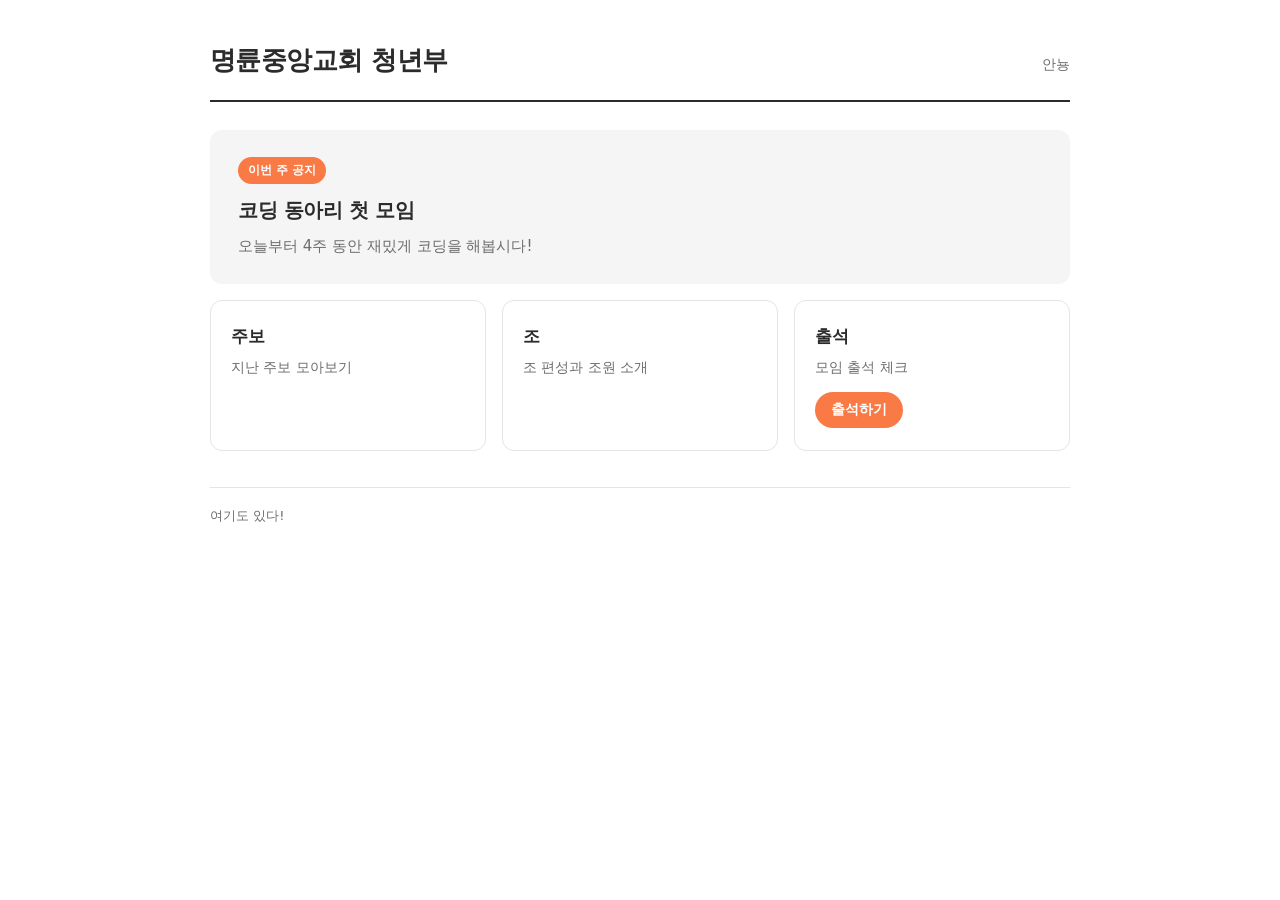
==== index_1.html @ 4d225436 "첫 커밋!" ====
<!DOCTYPE html>
<html lang="ko">
<head>
  <meta charset="UTF-8">
  <meta name="viewport" content="width=device-width, initial-scale=1">
  <title>명륜중앙교회 청년부</title>
  <link rel="stylesheet" href="index_1.css">
</head>

<body>
  <div class="wrap">

    <header>
      <h1>명륜중앙교회 청년부</h1>
      <span class="date">안뇽</span>
    </header>

    <!-- 이번 주 공지 -->
    <section class="notice">
      <span class="label">이번 주 공지</span>
      <h2>코딩 동아리 첫 모임</h2>
      <p>오늘부터 4주 동안 재밌게 코딩을 해봅시다!</p>
    </section>

    <!-- 카드 3개 -->
    <div class="cards">

      <div class="card">
        <h3>주보</h3>
        <p>지난 주보 모아보기</p>
      </div>

      <div class="card">
        <h3>조</h3>
        <p>조 편성과 조원 소개</p>
      </div>

      <div class="card">
        <h3>출석</h3>
        <p>모임 출석 체크</p>
        <button id="attend">출석하기</button>
      </div>

    </div>

    <footer>
      여기도 있다!
    </footer>

  </div>

  <script src="index_1.js"></script>
</body>
</html>
---- index_1.css ----
/* ─────────────────────────────────────────────
   색깔은 여기서 한 번에 바꿉니다.
   이 값만 고치면 페이지 전체 색이 바뀝니다.
───────────────────────────────────────────── */
:root {
  --ink:    #2b2b2b;   /* 글씨색 */
  --gray:   #6d6d6d;   /* 흐린 글씨색 */
  --line:   #e4e4e4;   /* 선 색 */
  --wash:   #f5f5f5;   /* 연한 배경 */
  --accent: #fa7a45;   /* 포인트 색 ← 여기 바꿔보세요 */
}

body {
  margin: 0;
  padding: 40px 20px 60px;
  background: #ffffff;
  color: var(--ink);
  font-family: "Pretendard", -apple-system, "Apple SD Gothic Neo",
               "Malgun Gothic", system-ui, sans-serif;
  line-height: 1.6;
}

/* 가운데 정렬된 본문 폭 */
.wrap {
  max-width: 860px;
  margin: 0 auto;
}

/* ── 맨 위 제목 ── */
header {
  display: flex;
  align-items: baseline;
  justify-content: space-between;
  padding-bottom: 18px;
  border-bottom: 2px solid var(--ink);
}

header h1 {
  margin: 0;
  font-size: 26px;
  letter-spacing: -0.02em;
}

header .date {
  font-size: 14px;
  color: var(--gray);
}

/* ── 이번 주 공지 (큰 카드) ── */
.notice {
  margin-top: 28px;
  padding: 26px 28px;
  background: var(--wash);
  border-radius: 12px;
}

.label {
  display: inline-block;
  margin-bottom: 10px;
  padding: 4px 10px;
  border-radius: 999px;
  background: var(--accent);
  color: #ffffff;
  font-size: 12px;
  font-weight: 700;
}

.notice h2 {
  margin: 0 0 8px;
  font-size: 20px;
  letter-spacing: -0.02em;
}

.notice p {
  margin: 0;
  color: var(--gray);
  font-size: 15px;
}

/* ── 아래 카드 3개 ── */
.cards {
  margin-top: 16px;
  display: grid;
  grid-template-columns: 1fr 1fr 1fr;   /* 3칸으로 나눕니다 */
  gap: 16px;
}

.card {
  padding: 22px 20px;
  border: 1px solid var(--line);
  border-radius: 12px;
}

.card h3 {
  margin: 0 0 6px;
  font-size: 17px;
}

.card p {
  margin: 0;
  color: var(--gray);
  font-size: 14px;
}

/* 출석 버튼 */
button {
  margin-top: 14px;
  padding: 9px 16px;
  border: 0;
  border-radius: 999px;
  background: var(--accent);
  color: #ffffff;
  font-family: inherit;
  font-size: 14px;
  font-weight: 700;
  cursor: pointer;
}

button.done {
  background: var(--wash);
  color: var(--accent);
}

footer {
  margin-top: 36px;
  padding-top: 18px;
  border-top: 1px solid var(--line);
  color: var(--gray);
  font-size: 13px;
}

/* 화면이 좁으면 카드를 세로로 쌓습니다 */
@media (max-width: 640px) {
  .cards { grid-template-columns: 1fr; }
}
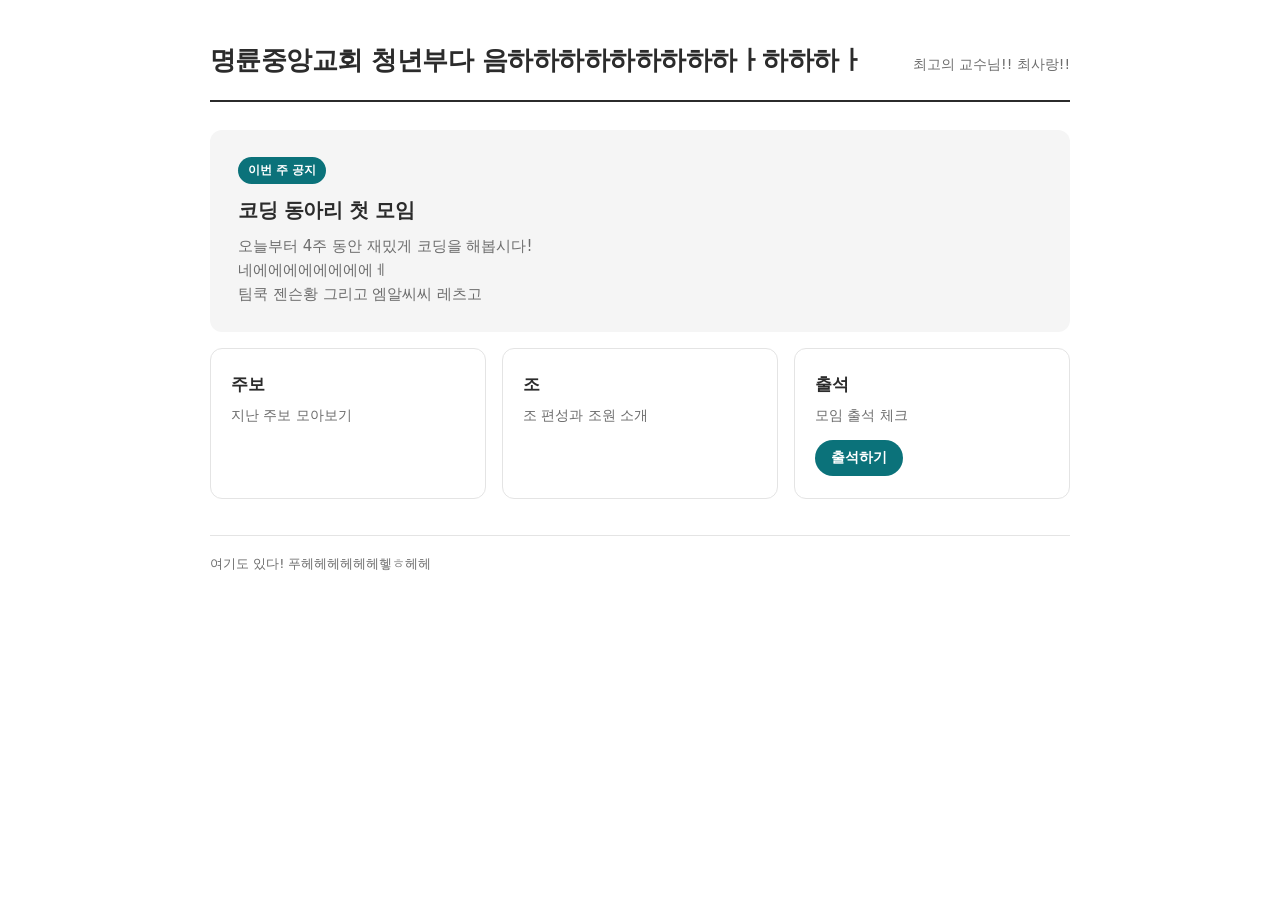
==== commit 70a24c2e: "이것저것 함" ====
--- a/index_1.html
+++ b/index_1.html
@@ -3,7 +3,7 @@
 <head>
   <meta charset="UTF-8">
   <meta name="viewport" content="width=device-width, initial-scale=1">
-  <title>명륜중앙교회 청년부</title>
+  <title>명륜중앙교회 청년부 !!와!!</title>
   <link rel="stylesheet" href="index_1.css">
 </head>
 
@@ -11,8 +11,8 @@
   <div class="wrap">
 
     <header>
-      <h1>명륜중앙교회 청년부</h1>
-      <span class="date">안뇽</span>
+      <h1>명륜중앙교회 청년부다 음하하하하하하하하하ㅏ하하하ㅏ</h1>
+      <span class="date">최고의 교수님!! 최사랑!!</span>
     </header>
 
     <!-- 이번 주 공지 -->
@@ -20,6 +20,8 @@
       <span class="label">이번 주 공지</span>
       <h2>코딩 동아리 첫 모임</h2>
       <p>오늘부터 4주 동안 재밌게 코딩을 해봅시다!</p>
+      <p>네에에에에에에에에ㅔ</p>
+      <p>팀쿡 젠슨황 그리고 엠알씨씨 레츠고</p>
     </section>
 
     <!-- 카드 3개 -->
@@ -44,7 +46,7 @@
     </div>
 
     <footer>
-      여기도 있다!
+      여기도 있다! 푸헤헤헤헤헤헤헿ㅎ헤헤 
     </footer>
 
   </div>
--- a/index_1.css
+++ b/index_1.css
@@ -7,7 +7,7 @@
   --gray:   #6d6d6d;   /* 흐린 글씨색 */
   --line:   #e4e4e4;   /* 선 색 */
   --wash:   #f5f5f5;   /* 연한 배경 */
-  --accent: #fa7a45;   /* 포인트 색 ← 여기 바꿔보세요 */
+  --accent: #0B727A;   /* 포인트 색 ← 여기 바꿔보세요 */
 }
 
 body {
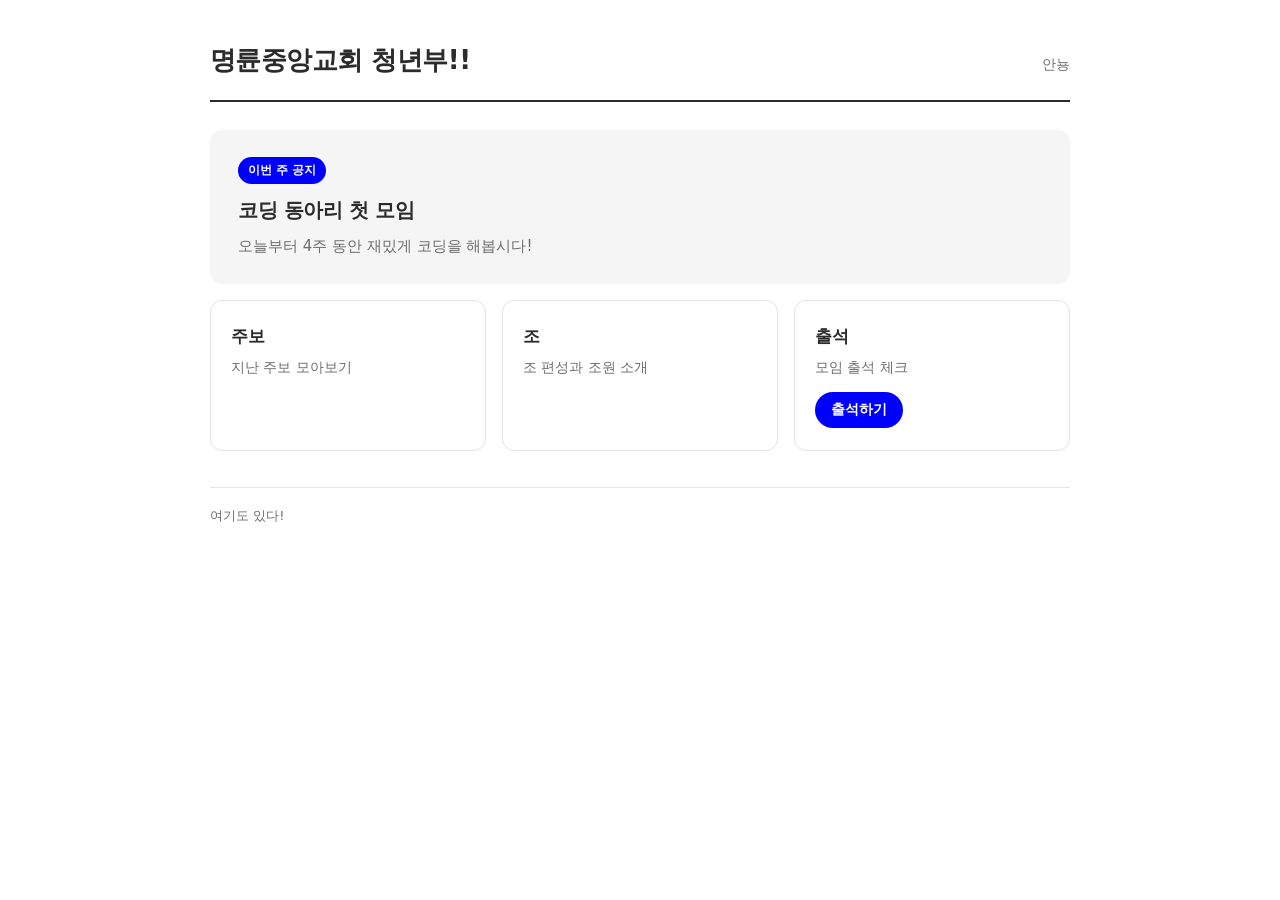
==== commit 870879f9: "haha" ====
--- a/index_1.html
+++ b/index_1.html
@@ -3,7 +3,7 @@
 <head>
   <meta charset="UTF-8">
   <meta name="viewport" content="width=device-width, initial-scale=1">
-  <title>명륜중앙교회 청년부 !!와!!</title>
+  <title>명륜중앙교회 청년부</title>
   <link rel="stylesheet" href="index_1.css">
 </head>
 
@@ -11,8 +11,8 @@
   <div class="wrap">
 
     <header>
-      <h1>명륜중앙교회 청년부다 음하하하하하하하하하ㅏ하하하ㅏ</h1>
-      <span class="date">최고의 교수님!! 최사랑!!</span>
+      <h1>명륜중앙교회 청년부!!</h1>
+      <span class="date">안뇽</span>
     </header>
 
     <!-- 이번 주 공지 -->
@@ -20,8 +20,6 @@
       <span class="label">이번 주 공지</span>
       <h2>코딩 동아리 첫 모임</h2>
       <p>오늘부터 4주 동안 재밌게 코딩을 해봅시다!</p>
-      <p>네에에에에에에에에ㅔ</p>
-      <p>팀쿡 젠슨황 그리고 엠알씨씨 레츠고</p>
     </section>
 
     <!-- 카드 3개 -->
@@ -46,7 +44,7 @@
     </div>
 
     <footer>
-      여기도 있다! 푸헤헤헤헤헤헤헿ㅎ헤헤 
+      여기도 있다!
     </footer>
 
   </div>
--- a/index_1.css
+++ b/index_1.css
@@ -7,7 +7,8 @@
   --gray:   #6d6d6d;   /* 흐린 글씨색 */
   --line:   #e4e4e4;   /* 선 색 */
   --wash:   #f5f5f5;   /* 연한 배경 */
-  --accent: #0B727A;   /* 포인트 색 ← 여기 바꿔보세요 */
+  --accent: #0000ff
+  ;   /* 포인트 색 ← 여기 바꿔보세요 */
 }
 
 body {
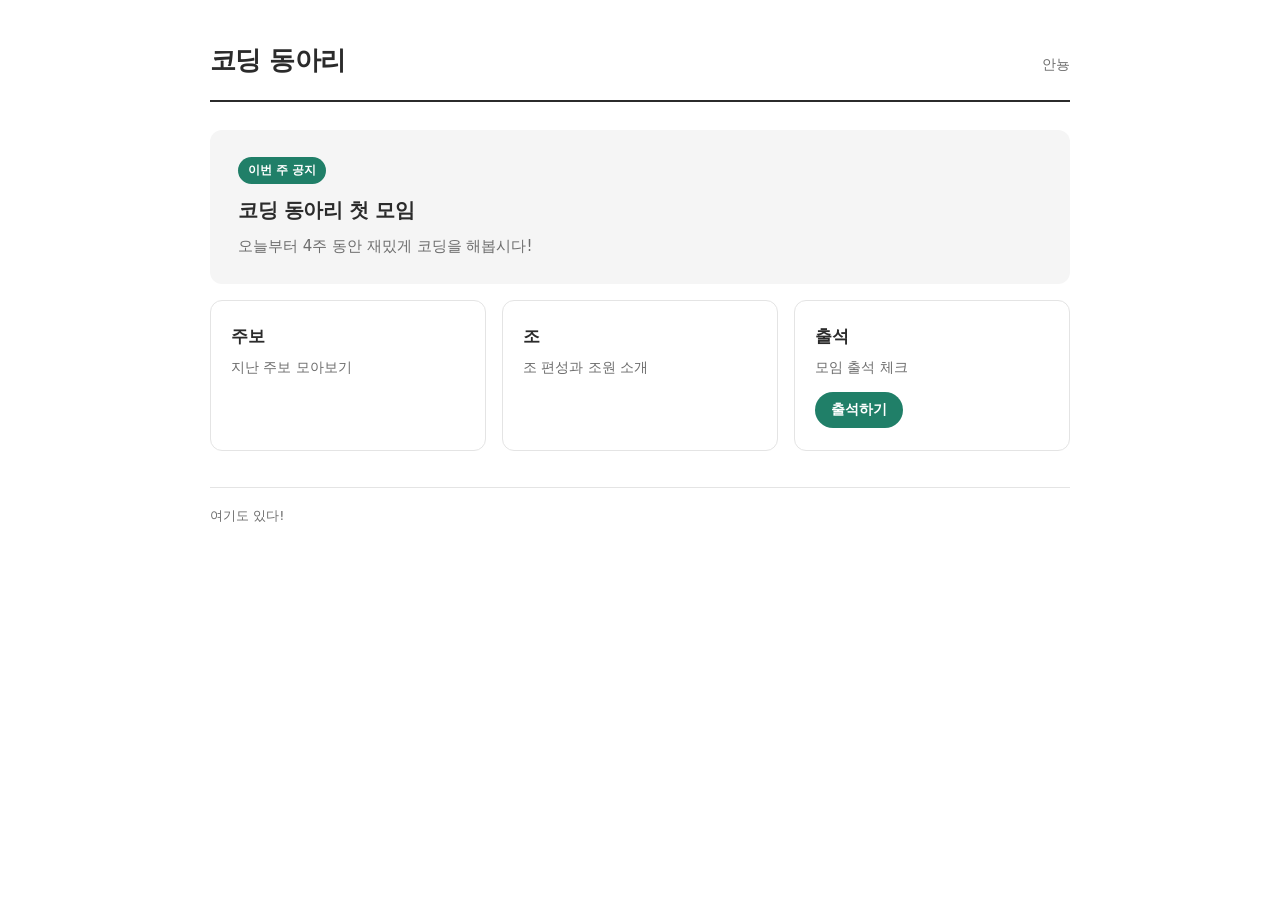
==== commit 7edf4faa: "출석체크 함" ====
--- a/index_1.html
+++ b/index_1.html
@@ -11,7 +11,7 @@
   <div class="wrap">
 
     <header>
-      <h1>명륜중앙교회 청년부!!</h1>
+      <h1>코딩 동아리</h1>
       <span class="date">안뇽</span>
     </header>
 
--- a/index_1.css
+++ b/index_1.css
@@ -7,8 +7,7 @@
   --gray:   #6d6d6d;   /* 흐린 글씨색 */
   --line:   #e4e4e4;   /* 선 색 */
   --wash:   #f5f5f5;   /* 연한 배경 */
-  --accent: #0000ff
-  ;   /* 포인트 색 ← 여기 바꿔보세요 */
+  --accent: #207f68;   /* 포인트 색 ← 여기 바꿔보세요 */
 }
 
 body {
